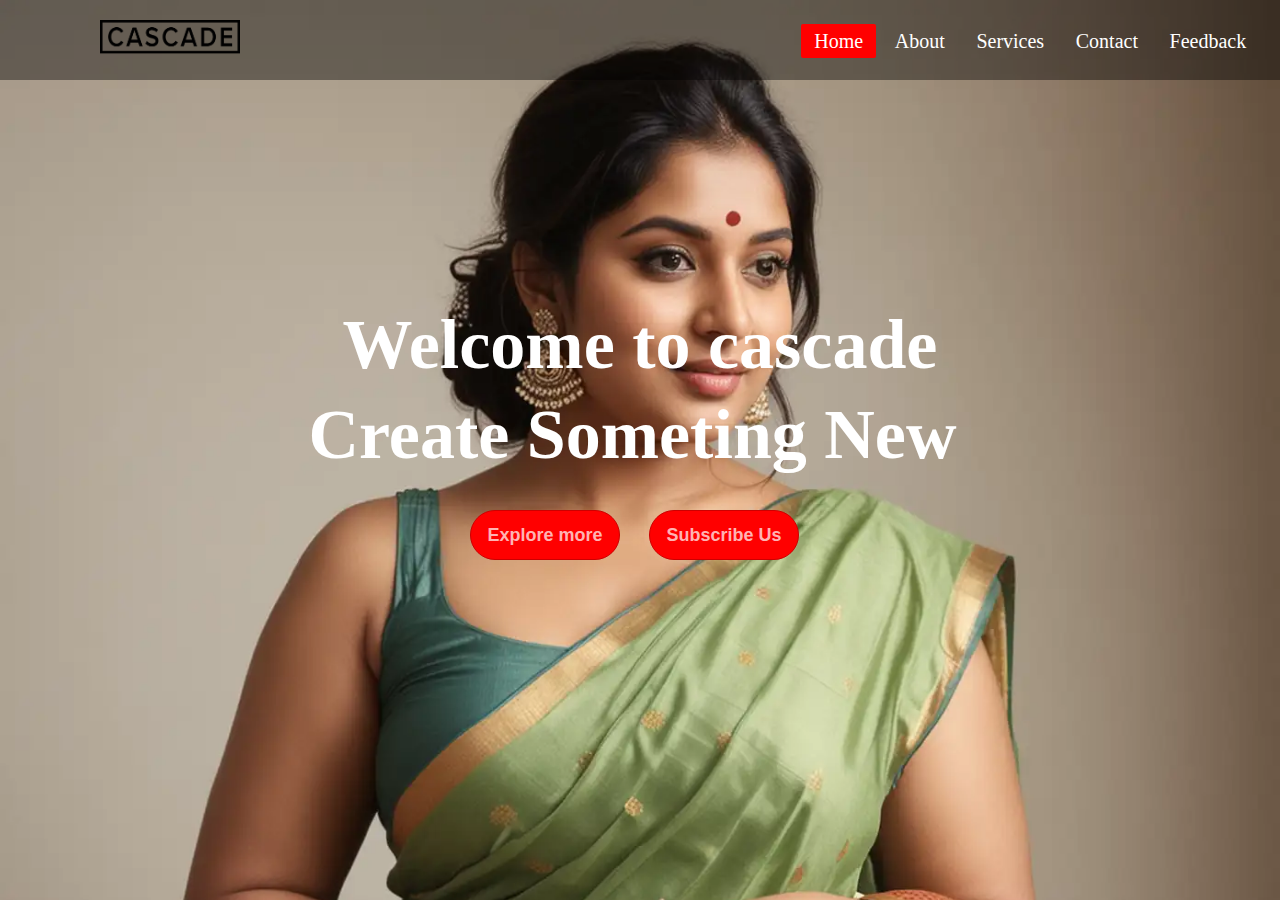
==== index.html @ ae300f06 "files added" ====
<!DOCTYPE html>
<html lang="en">
<head>
    <meta charset="UTF-8">
    <meta name="viewport" content="width=device-width, initial-scale=1.0">
    <title>Custom Website</title>
    <link rel="stylesheet" href="style.css" >
</head>
<body>
    <div class="wrapper">
        <nav class="navbar">
            <img class="logo" src="logo.png" >
            <ul>
                <li><a  class="active" href="#">Home</a></li>
                <li><a href="#">About</a></li>
                <li><a href="#">Services</a></li>
                <li><a href="#">Contact</a></li>
                <li><a href="#">Feedback</a></li>
            </ul>
        </nav>
        <div class="center">
            <h1>Welcome to cascade</h1>
            <h2>Create Someting New</h2>
            <div class="buttons">
                <button>Explore more</button>
                <button class="btn">Subscribe Us</button>
            </div>
        </div>
    </div>
</body>
</html>
---- style.css ----
*{
    padding: 0;
    margin: 0;
}

.wrapper{
    background: url(bg-img.jpg) no-repeat;
    background-size: cover;
    height: 100vh;
}
.navbar{
    height: 80px;
    width: 100%;
    background: rgba(0, 0, 0, 0.4);
}
.logo{
    width: 140px;
    height: auto;
    padding: 20px 100px;
}
.navbar ul{
    float: right;
    margin-right: 20px;

}

.navbar ul li{
    list-style: none;
    margin: 0.8px;
    display: inline-block;
    line-height: 80px;
}

.navbar ul li a{
    text-decoration: none;
    color: white;
    font-size: 20px;
    padding: 6px 13px;
    transition: .4s;
}


.navbar ul li a.active,
.navbar ul li a:hover{
    background: red;
    border-radius: 2px;
}

.wrapper .center{
    position: absolute;
    top: 50%;
    left: 50%;
    transform: translate(-50%, -50%);
    user-select: none;
}
.center h1{
    color: white;
    font-size: 70px;
    font-weight: bold;
    width: 900px;
    text-align: center;
}
.center h2{
    color: white;
    font-size: 70px;
    font-weight: bold;
    width: 885px;
    margin-top: 10px;
    text-align: center;
}
.center .buttons{
    margin: 35px 280px;
}
.buttons button{
    height: 50px;
    width: 150px;
    font-size: 18px;
    font-weight: bold;
    color: #ffb3b3;
    background: red;
    border: 1px solid #cc0000;
    outline: none;
    cursor: pointer;
    border-radius: 25px;
    transition: .5s;
}
.buttons .btn{
    margin-left: 25px;
}
.buttons button:hover{
    background: #cc0000;
 }
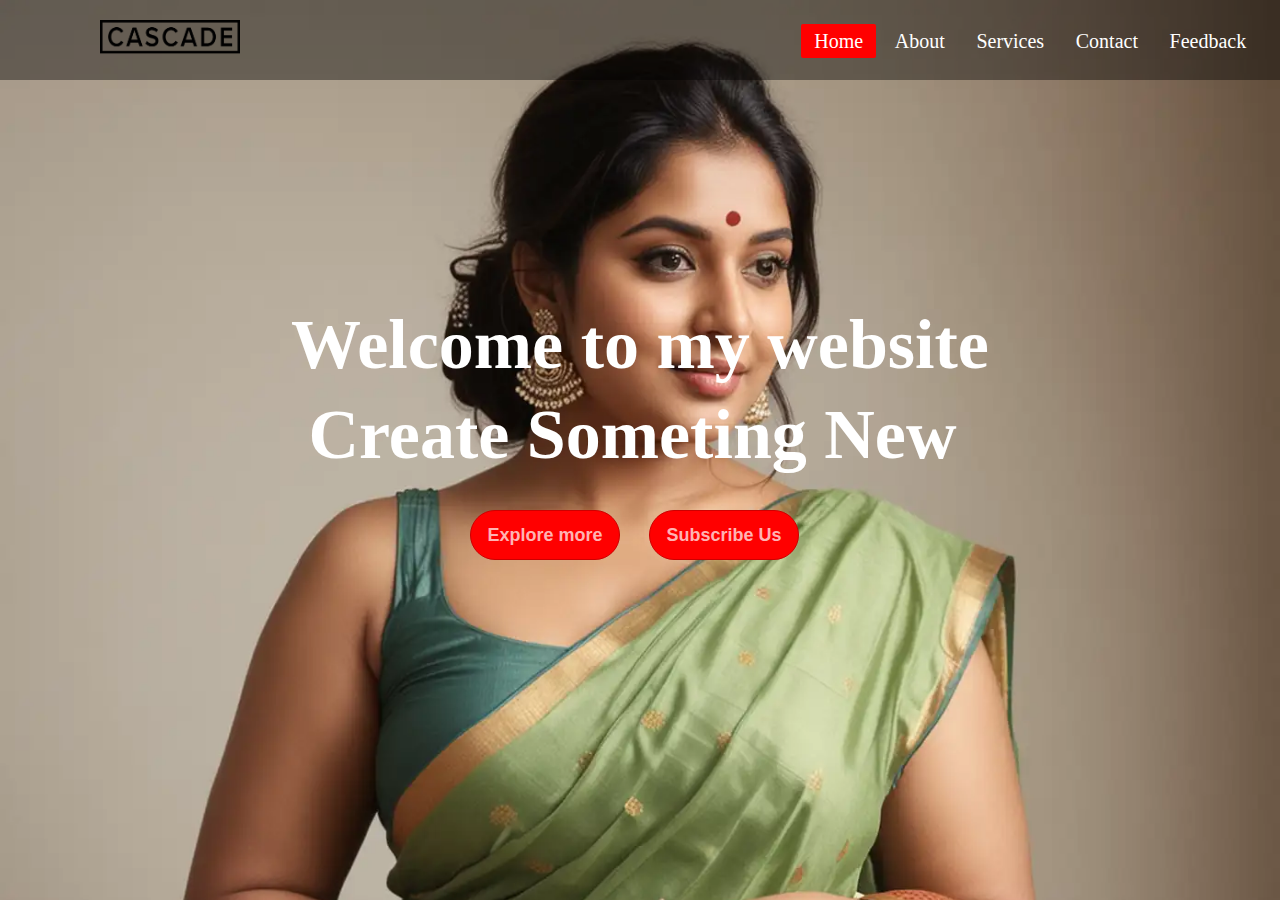
==== commit 80b64dbf: "Update index.html" ====
--- a/index.html
+++ b/index.html
@@ -19,7 +19,7 @@
             </ul>
         </nav>
         <div class="center">
-            <h1>Welcome to cascade</h1>
+            <h1>Welcome to my website</h1>
             <h2>Create Someting New</h2>
             <div class="buttons">
                 <button>Explore more</button>
@@ -28,4 +28,4 @@
         </div>
     </div>
 </body>
-</html>+</html>
